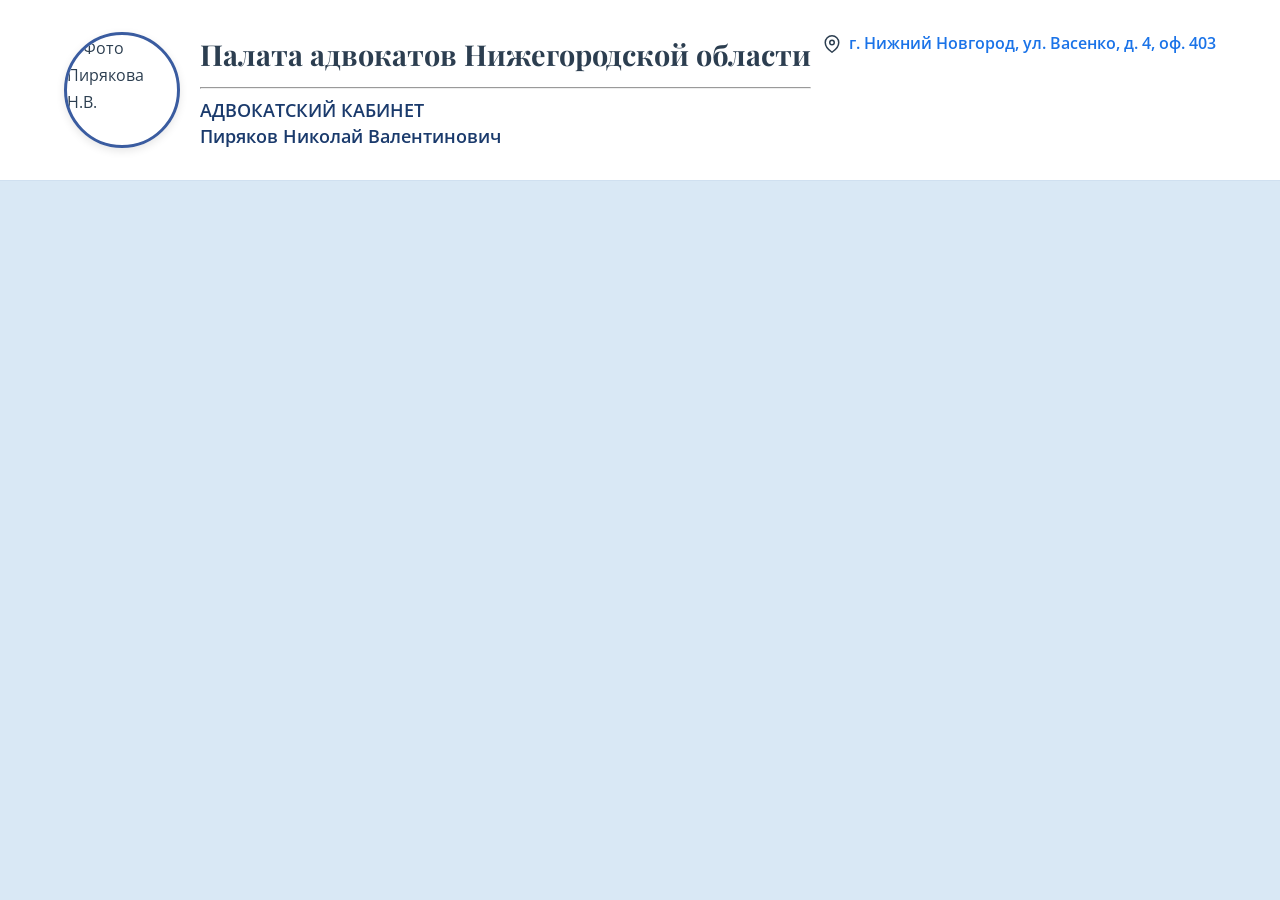
==== privacy.html @ e021079c "Create privacy.html" ====
<!DOCTYPE html>
<html lang="ru">
<head>
    <meta charset="UTF-8">
    <meta name="viewport" content="width=device-width, initial-scale=1.0">
    <title>Политика конфиденциальности | Адвокат Пиряков Н.В.</title>
    <meta name="description" content="Политика обработки персональных данных сайта адвоката Пирякова Н.В.">

    <link href="https://fonts.googleapis.com/css2?family=Playfair+Display:wght@600;700&family=Open+Sans:wght@400;500;600&display=swap" rel="stylesheet">
    <link rel="stylesheet" href="css/style.css">
</head>
<body>

    <!-- Шапка -->
    <header class="header-info">
        <div class="header-info-left">
            <img src="img/photo.jpg" alt="Фото Пирякова Н.В." class="avatar">
            <div class="header-text">
                <h1>Палата адвокатов Нижегородской области</h1>
                <hr>
                <p class="tagline">АДВОКАТСКИЙ КАБИНЕТ<br>Пиряков Николай Валентинович</p>
            </div>
        </div>
        <div class="header-contacts">
            <div>
                <svg class="icon" viewBox="0 0 24 24" fill="none" stroke="currentColor"><path d="M21 10c0 7-9 13-9 13s-9-6-9-13a9 9 0 0118 0z"></path><circle cx="12" cy="10" r="3"></circle></svg>
                <a href="https://yandex.ru/maps/org/advokat_piryakov_n_v_/92912791736/" target="_blank" class="contact-link">г. Нижний Новгород, ул. Васенко, д. 4, оф. 403</a>
            </div>
            <div>
                <svg class="icon" viewBox="0 0 24 24" fill="none" stroke="currentColor"><path d="M22 16.92v3a2 2 0 01-2.18 2 19.79 19.79 0 01-8.63-3.07 19.5 19.5 0 01-6-6 19.79 19.79 0 01-3.07-8.67A2 2 0 014.11 2h3a2 2 0 012 1.72 12.84 12.84 0 00.7 2.81 2 2 0 01-.45 2.11L8.09 9.91a16 16 0 0
---- css/style.css ----
/* Основные настройки */
body {
    margin: 0;
    padding: 0;
    font-family: 'Open Sans', sans-serif;
    background-color: #d9e8f5;
    color: #2c3e50;
    line-height: 1.7;
}

h1, h2, h3, h4, .nav-link, .stat-block h3 {
    font-family: 'Playfair Display', serif;
    font-weight: 700;
}

a { text-decoration: none; color: inherit; }

/* Шапка */
.header-info {
    background-color: white;
    padding: 30px 5%;
    display: flex;
    justify-content: space-between;
    align-items: flex-start;
    flex-wrap: wrap;
    border-bottom: 1px solid #d0e0f0;
    position: relative;
}

.header-info-left {
    display: flex;
    align-items: center;
    gap: 20px;
}

.header-info-left h1 {
    margin: 0 0 5px;
    font-size: 1.8rem;
    color: #2c3e50;
}

.header-text .tagline {
    margin: 0;
    font-size: 1.1rem;
    font-weight: 600;
    color: #1a3a6c;
    line-height: 1.5;
}

.header-contacts {
    text-align: right;
    font-size: 1rem;
    display: flex;
    flex-direction: column;
    align-items: flex-end;
    gap: 8px;
}

.header-contacts div {
    display: flex;
    align-items: center;
    gap: 8px;
}

.icon {
    width: 18px;
    height: 18px;
    stroke: currentColor;
    stroke-width: 2;
    flex-shrink: 0;
}

.contact-link {
    color: #1a73e8;
    font-weight: 600;
    transition: color 0.2s;
}
.contact-link:hover { color: #0d62d0; }

.avatar {
    width: 110px;
    height: 110px;
    border-radius: 50%;
    object-fit: cover;
    border: 3px solid #3a5ca0;
    box-shadow: 0 3px 8px rgba(0,0,0,0.1);
}

/* Гамбургер-меню (скрыто на ПК) */
.mobile-menu-btn {
    display: none;
    flex-direction: column;
    justify-content: space-between;
    width: 30px;
    height: 21px;
    background: transparent;
    border: none;
    cursor: pointer;
    padding: 0;
    z-index: 1100;
}
.mobile-menu-btn span {
    display: block;
    width: 100%;
    height: 3px;
    background-color: #2a4a8a;
    border-radius: 2px;
    transition: all 0.3s ease;
}

/* Меню навигации */
.nav-container {
    position: sticky;
    top: 0;
    background-color: #f0f7ff;
    padding: 12px 0;
    z-index: 1000;
    border-bottom: 1px solid #cfdde9;
    width: 100%;
}

.nav-list {
    display: flex;
    justify-content: center;
    align-items: center;
    gap: 30px;
    margin: 0;
    padding: 0;
    list-style: none;
}

.nav-link {
    color: #2a4a8a;
    font-size: 1.1rem;
    font-weight: 600;
    letter-spacing: 0.5px;
    padding: 6px 0;
    position: relative;
    transition: color 0.3s ease;
}

.nav-link:hover, .nav-link.active { color: #1a73e8; }

.nav-link::after {
    content: '';
    position: absolute;
    bottom: 0;
    left: 50%;
    width: 0;
    height: 2px;
    background-color: #1a73e8;
    transition: all 0.3s ease;
}

.nav-link:hover::after, .nav-link.active::after {
    width: 100%;
    left: 0;
}

/* Блок "Обо мне" */
.about-block {
    position: relative;
    max-width: 1200px;
    margin: 40px auto;
    height: 340px;
    border-radius: 15px;
    overflow: hidden;
    box-shadow: 0 8px 25px rgba(0,30,60,0.12);
}

.about-photo-bg {
    position: absolute;
    top: 0;
    left: 0;
    width: 100%;
    height: 100%;
    object-fit: cover;
    object-position: center;
    z-index: 1;
}

.about-text-overlay {
    position: absolute;
    top: 0;
    left: 0;
    width: 100%;
    height: 100%;
    background: rgba(0,0,0,0.5);
    display: flex;
    align-items: center;
    justify-content: flex-start;
    padding: 40px;
    box-sizing: border-box;
    z-index: 2;
    color: white;
}

.about-text-content {
    max-width: 700px;
}

.about-text-content p {
    margin-bottom: 15px;
    font-size: 1.1rem;
    line-height: 1.8;
    font-weight: 500;
}

/* Направления */
.directions-grid {
    display: grid;
    grid-template-columns: repeat(auto-fit, minmax(260px, 1fr));
    gap: 20px;
    padding: 35px 5%;
    max-width: 1200px;
    margin: 0 auto;
}

.direction-card {
    background-color: white;
    padding: 30px 20px;
    border-radius: 10px;
    display: flex;
    flex-direction: column;
    align-items: center;
    justify-content: center;
    text-align: center;
    gap: 15px;
    box-shadow: 0 4px 10px rgba(0,30,60,0.05);
    font-size: 1.15rem;
    font-weight: 600;
    border: 1px solid #d0e0f0;
    color: #2c3e50;
    transition: all 0.3s ease;
}

.direction-card:hover {
    transform: translateY(-4px);
    box-shadow: 0 6px 15px rgba(0,30,60,0.1);
    border-color: #1a73e8;
    color: #1a73e8;
}

.service-icon {
    width: 40px;
    height: 40px;
    stroke: currentColor;
    stroke-width: 1.5;
}

/* Видео */
.video-section {
    padding: 20px 5%;
    max-width: 1200px;
    margin: 0 auto;
    text-align: center;
}
.video-wrapper video {
    width: 100%;
    max-width: 800px;
    border-radius: 12px;
    box-shadow: 0 6px 20px rgba(0,0,0,0.1);
}

/* Отзывы */
.reviews-block {
    padding: 40px 5%;
    max-width: 1200px;
    margin: 45px auto;
    background: white;
    border-radius: 15px;
    box-shadow: 0 6px 20px rgba(0,30,60,0.08);
    border: 1px solid #d0e0f0;
}

.reviews-block h2 {
    text-align: center;
    margin-bottom: 30px;
    color: #3a5ca0;
}

.carousel-outer {
    position: relative;
    max-width: 1000px;
    margin: 0 auto;
    padding-right: 50px;
}

.carousel-container { overflow: hidden; }

.carousel-track {
    display: flex;
    transition: transform 0.5s ease-in-out;
}

.carousel-slide {
    flex: 0 0 100%;
    display: grid;
    grid-template-columns: repeat(2, 1fr);
    gap: 20px;
    padding: 0 10px;
}

.review-card {
    background-color: #f9fbfd;
    padding: 20px;
    border-radius: 12px;
    border-left: 3px solid #1a73e8;
    box-shadow: 0 2px 8px rgba(0,30,60,0.06);
}

.review-text {
    font-size: 1rem;
    line-height: 1.6;
    color: #2c3e50;
    margin-bottom: 12px;
    font-style: italic;
}

.review-meta {
    font-size: 0.9rem;
    color: #5a6b82;
    border-top: 1px solid #e0eaf4;
    padding-top: 10px;
}

.carousel-next-btn {
    position: absolute;
    right: 0;
    top: 50%;
    transform: translateY(-50%);
    width: 40px;
    height: 40px;
    border-radius: 50%;
    background: #1a73e8;
    color: white;
    border: none;
    display: flex;
    align-items: center;
    justify-content: center;
    cursor: pointer;
    transition: all 0.25s ease;
}
.carousel-next-btn:hover { background: #0d62d0; }

/* Контакты */
.emergency-block {
    padding: 45px 5%;
    max-width: 1200px;
    margin: 45px auto;
    background: linear-gradient(135deg, #f0f8ff, #e0ecf8);
    border-radius: 15px;
    box-shadow: 0 6px 20px rgba(0,30,60,0.08);
    border: 1px solid #d0e0f0;
    text-align: center;
}

.emergency-block h2 { color: #1a3a6c; margin-bottom: 10px; }
.contact-subtitle { margin-bottom: 30px; color: #5a6b82; }

.contact-grid {
    display: flex;
    flex-wrap: wrap;
    gap: 30px;
    justify-content: center;
    align-items: flex-start;
    text-align: left;
}

.contact-info { flex: 1; min-width: 280px; max-width: 400px; }
.contact-item { margin-bottom: 25px; }
.contact-item strong { display: block; margin-bottom: 5px; color: #1a3a6c; }

.big-phone {
    font-size: 1.5rem;
    font-weight: 700;
    color: #1a73e8;
    display: block;
    margin-top: 5px;
}

.messenger-links { display: flex; gap: 10px; margin-top: 5px; }
.btn-messenger {
    padding: 10px 20px;
    border-radius: 8px;
    color: white;
    font-weight: 600;
    transition: opacity 0.2s;
}
.btn-messenger:hover { opacity: 0.9; }
.whatsapp { background-color: #25D366; }
.telegram { background-color: #0088cc; }

.map-link {
    color: #1a73e8;
    font-weight: 600;
    display: inline-flex;
    align-items: center;
    gap: 5px;
    margin-top: 5px;
}

.map-container {
    flex: 1;
    min-width: 280px;
    max-width: 600px;
    height: 350px;
    border-radius: 12px;
    overflow: hidden;
    box-shadow: 0 4px 12px rgba(0,0,0,0.1);
}

/* Подвал */
footer {
    text-align: center;
    padding: 35px 20px;
    font-size: 0.9rem;
    color: #666;
    border-top: 1px solid #d0e0f0;
    margin-top: 40px;
    background-color: #f0f7ff;
}
footer a { color: #1a73e8; text-decoration: underline; }

/* =========================================
   АДАПТИВНОСТЬ (МОБИЛЬНАЯ ВЕРСИЯ)
   ========================================= */
@media (max-width: 768px) {
    .header-info {
        flex-direction: column;
        align-items: center;
        text-align: center;
        gap: 20px;
        padding: 20px 5%;
    }

    .header-info-left {
        flex-direction: column;
        gap: 15px;
    }

    .header-contacts {
        align-items: center;
        text-align: center;
    }

    .avatar { width: 90px; height: 90px; }
    .header-info-left h1 { font-size: 1.4rem; }

    /* Гамбургер-меню: показываем кнопку */
    .mobile-menu-btn {
        display: flex;
        position: absolute;
        top: 30px;
        right: 5%;
    }

    /* Мобильное меню: скрыто по умолчанию */
    .nav-container {
        position: fixed;
        top: 0;
        left: -100%;
        width: 80%;
        max-width: 300px;
        height: 100vh;
        background-color: white;
        padding: 80px 20px 20px;
        box-shadow: 2px 0 10px rgba(0,0,0,0.1);
        transition: left 0.3s ease;
        z-index: 1050;
    }

    .nav-container.active { left: 0; }

    .nav-list {
        flex-direction: column;
        align-items: flex-start;
        gap: 20px;
    }

    .nav-link { font-size: 1.2rem; }

    /* Анимация гамбургера в крестик */
    .mobile-menu-btn.active span:nth-child(1) { transform: rotate(45deg) translate(5px, 6px); }
    .mobile-menu-btn.active span:nth-child(2) { opacity: 0; }
    .mobile-menu-btn.active span:nth-child(3) { transform: rotate(-45deg) translate(5px, -6px); }

    /* Затемнение фона при открытом меню */
    .menu-overlay {
        display: none;
        position: fixed;
        top: 0; left: 0; width: 100%; height: 100%;
        background: rgba(0,0,0,0.5);
        z-index: 1040;
    }
    .menu-overlay.active { display: block; }

    /* Адаптация блока "Обо мне" */
    .about-block {
        height: auto;
        margin: 20px 5%;
    }
    .about-photo-bg { display: none; }
    .about-text-overlay {
        position: static;
        background: white;
        color: #2c3e50;
        padding: 25px 20px;
        border-radius: 15px;
        border: 1px solid #d0e0f0;
        box-shadow: 0 6px 20px rgba(0,30,60,0.08);
    }
    .about-text-content p { font-size: 1rem; margin-bottom: 15px; }

    /* Адаптация карусели */
    .carousel-slide { grid-template-columns: 1fr; }
    .carousel-outer { padding-right: 0; }
    .carousel-next-btn {
        right: 50%;
        transform: translateX(50%) translateY(40px);
        bottom: 0;
        top: auto;
    }

    .contact-grid { flex-direction: column; align-items: center; text-align: center; }
    .contact-info { max-width: 100%; }
    .messenger-links { justify-content: center; }
    .map-container { width: 100%; max-width: 100%; height: 300px; }
}
/* =========================================
   СТРАНИЦА FAQ
   ========================================= */
.faq-page {
    max-width: 900px;
    margin: 40px auto;
    padding: 0 5%;
}

.faq-title {
    font-size: 2.2rem;
    color: #1a3a6c;
    margin-bottom: 10px;
    text-align: center;
}

.faq-subtitle {
    text-align: center;
    color: #5a6b82;
    margin-bottom: 40px;
    font-size: 1.1rem;
}

.faq-category {
    margin-bottom: 50px;
}

.category-title {
    font-size: 1.6rem;
    color: #2a4a8a;
    border-bottom: 2px solid #1a73e8;
    padding-bottom: 10px;
    margin-bottom: 25px;
}

.faq-item {
    background: white;
    border-radius: 10px;
    margin-bottom: 15px;
    box-shadow: 0 2px 8px rgba(0,30,60,0.06);
    overflow: hidden;
    border: 1px solid #d0e0f0;
}

.faq-question {
    width: 100%;
    background: none;
    border: none;
    padding: 20px 25px;
    font-size: 1.1rem;
    font-weight: 600;
    color: #2c3e50;
    text-align: left;
    cursor: pointer;
    display: flex;
    justify-content: space-between;
    align-items: center;
    gap: 15px;
    transition: background-color 0.2s;
}

.faq-question:hover {
    background-color: #f9fbfd;
}

.faq-icon {
    width: 24px;
    height: 24px;
    stroke: #1a73e8;
    stroke-width: 2;
    flex-shrink: 0;
    transition: transform 0.3s ease;
}

.faq-item.active .faq-icon {
    transform: rotate(180deg);
}

.faq-answer {
    max-height: 0;
    overflow: hidden;
    transition: max-height 0.3s ease, padding 0.3s ease;
    padding: 0 25px;
}

.faq-item.active .faq-answer {
    max-height: 1000px;
    padding: 0 25px 20px;
}

.faq-answer p {
    margin-bottom: 12px;
    line-height: 1.7;
}

.faq-answer ul, .faq-answer ol {
    margin-left: 20px;
    margin-bottom: 12px;
}

.faq-answer li {
    margin-bottom: 8px;
    line-height: 1.6;
}

/* Призыв к действию */
.faq-cta {
    background: linear-gradient(135deg, #f0f8ff, #e0ecf8);
    padding: 40px;
    border-radius: 15px;
    text-align: center;
    margin-top: 50px;
    border: 1px solid #d0e0f0;
}

.faq-cta h2 {
    color: #1a3a6c;
    margin-bottom: 15px;
}

.faq-cta p {
    margin-bottom: 25px;
    color: #5a6b82;
    font-size: 1.1rem;
}

.cta-buttons {
    display: flex;
    gap: 15px;
    justify-content: center;
    flex-wrap: wrap;
}

.btn-cta {
    padding: 14px 30px;
    border-radius: 8px;
    font-weight: 600;
    font-size: 1rem;
    transition: all 0.2s;
    text-decoration: none;
}

.btn-cta.primary {
    background: #1a73e8;
    color: white;
}

.btn-cta.primary:hover {
    background: #0d62d0;
}

.btn-cta.whatsapp {
    background: #25D366;
    color: white;
}

.btn-cta.whatsapp:hover {
    background: #1fb855;
}

/* Адаптивность FAQ */
@media (max-width: 768px) {
    .faq-title { font-size: 1.8rem; }
    .category-title { font-size: 1.4rem; }
    .faq-question { font-size: 1rem; padding: 15px 20px; }
    .faq-answer { padding: 0 20px; }
    .faq-item.active .faq-answer { padding: 0 20px 15px; }
    .faq-cta { padding: 30px 20px; }
    .cta-buttons { flex-direction: column; }
    .btn-cta { width: 100%; }
}


/* =========================================
   СТРАНИЦА УСЛУГ
   ========================================= */
.services-page {
    max-width: 1100px;
    margin: 40px auto;
    padding: 0 5%;
}

.services-title {
    font-size: 2.4rem;
    color: #1a3a6c;
    text-align: center;
    margin-bottom: 12px;
}

.services-subtitle {
    text-align: center;
    color: #5a6b82;
    margin-bottom: 30px;
    max-width: 700px;
    margin-left: auto;
    margin-right: auto;
}

.services-index {
    display: grid;
    grid-template-columns: repeat(auto-fit, minmax(180px, 1fr));
    gap: 12px;
    margin-bottom: 40px;
}

.services-index .direction-card {
    padding: 18px 12px;
    font-size: 1rem;
}

/* Каждая услуга — отдельная карточка */
.service-detail {
    background: white;
    border: 1px solid #d0e0f0;
    border-radius: 15px;
    box-shadow: 0 6px 20px rgba(0,30,60,0.06);
    padding: 35px;
    margin-bottom: 30px;
    scroll-margin-top: 90px; /* важно: заголовок не прячется под меню */
}

.service-detail h2 {
    display: flex;
    align-items: center;
    gap: 12px;
    color: #1a3a6c;
    margin-top: 0;
    font-size: 1.7rem;
}

.service-detail .service-icon {
    width: 30px;
    height: 30px;
    color: #1a73e8;
    flex-shrink: 0;
}

.service-lead {
    font-size: 1.1rem;
    color: #42546b;
    border-bottom: 1px solid #e0eaf4;
    padding-bottom: 20px;
    margin-bottom: 25px;
}

.service-columns {
    display: grid;
    grid-template-columns: 1fr 1fr;
    gap: 35px;
}

.service-columns h3 {
    color: #2a4a8a;
    font-size: 1.2rem;
    margin-bottom: 12px;
}

.service-columns ul {
    padding-left: 20px;
    margin: 0;
}

.service-columns li {
    margin-bottom: 10px;
    line-height: 1.6;
}

.service-note {
    margin-top: 20px;
    background: #f0f7ff;
    border-left: 3px solid #1a73e8;
    padding: 15px 18px;
    border-radius: 6px;
    font-size: 0.98rem;
    color: #2c3e50;
}

/* Блок о стоимости */
.service-price-note {
    background: white;
    border: 1px solid #d0e0f0;
    border-radius: 15px;
    padding: 30px 35px;
    margin-bottom: 30px;
}

.service-price-note h2 {
    color: #1a3a6c;
    margin-top: 0;
}

.service-price-note p {
    color: #42546b;
    margin-bottom: 12px;
}
/* =========================================
   СТРАНИЦА КОНТАКТОВ
   ========================================= */
.contacts-page {
    max-width: 1200px;
    margin: 40px auto;
    padding: 0 5%;
}

.contacts-title {
    font-size: 2.4rem;
    color: #1a3a6c;
    text-align: center;
    margin-bottom: 12px;
}

.contacts-subtitle {
    text-align: center;
    color: #5a6b82;
    margin-bottom: 40px;
    font-size: 1.1rem;
}

/* Главная сетка: контакты + карта */
.contacts-grid {
    display: grid;
    grid-template-columns: 1fr 1fr;
    gap: 30px;
    margin-bottom: 50px;
}

/* Блоки контактов */
.contacts-info {
    display: flex;
    flex-direction: column;
    gap: 18px;
}

.contact-big-block {
    background: white;
    border: 1px solid #d0e0f0;
    border-radius: 12px;
    padding: 20px 25px;
    display: flex;
    align-items: flex-start;
    gap: 20px;
    box-shadow: 0 2px 8px rgba(0,30,60,0.04);
    transition: all 0.2s;
}

.contact-big-block:hover {
    box-shadow: 0 4px 16px rgba(0,30,60,0.08);
    border-color: #1a73e8;
}

.contact-big-icon {
    width: 48px;
    height: 48px;
    border-radius: 10px;
    display: flex;
    align-items: center;
    justify-content: center;
    flex-shrink: 0;
}

.contact-big-icon svg {
    width: 24px;
    height: 24px;
    stroke: white;
    stroke-width: 2;
}

.phone-icon { background: #1a73e8; }
.messengers-icon { background: #25D366; }
.email-icon { background: #3a5ca0; }
.address-icon { background: #e67e22; }
.schedule-icon { background: #8e44ad; }

.contact-label {
    font-size: 0.85rem;
    text-transform: uppercase;
    letter-spacing: 0.5px;
    color: #5a6b82;
    margin-bottom: 6px;
    font-weight: 600;
}

.big-phone {
    font-size: 1.6rem;
    font-weight: 700;
    color: #1a73e8;
    display: inline-block;
    margin-bottom: 4px;
    text-decoration: none;
}

.big-email {
    font-size: 1.15rem;
    font-weight: 600;
    color: #1a73e8;
    text-decoration: none;
    display: inline-block;
    margin-bottom: 4px;
}

.contact-hint {
    font-size: 0.9rem;
    color: #5a6b82;
    margin-top: 4px;
}

.address-text {
    margin: 0 0 8px;
    font-size: 1.05rem;
    line-height: 1.5;
    color: #2c3e50;
}

.address-text small {
    color: #5a6b82;
}

.schedule-list {
    list-style: none;
    padding: 0;
    margin: 0;
}

.schedule-list li {
    display: flex;
    justify-content: space-between;
    gap: 20px;
    padding: 6px 0;
    border-bottom: 1px dashed #e0eaf4;
    font-size: 1rem;
}

.schedule-list li:last-child { border-bottom: none; }

.schedule-list span { color: #5a6b82; }

/* Карта */
.contacts-map {
    border-radius: 12px;
    overflow: hidden;
    min-height: 500px;
    box-shadow: 0 4px 12px rgba(0,0,0,0.08);
    border: 1px solid #d0e0f0;
}

/* Как добраться */
.how-to-reach {
    background: white;
    border: 1px solid #d0e0f0;
    border-radius: 15px;
    padding: 35px;
    margin-bottom: 30px;
}

.how-to-reach h2 {
    color: #1a3a6c;
    margin-top: 0;
    margin-bottom: 25px;
    text-align: center;
}

.reach-grid {
    display: grid;
    grid-template-columns: repeat(3, 1fr);
    gap: 25px;
}

.reach-item h3 {
    color: #2a4a8a;
    font-size: 1.15rem;
    margin-bottom: 10px;
}

.reach-item p {
    margin: 0;
    line-height: 1.6;
    color: #42546b;
}

/* Мобильная версия */
@media (max-width: 768px) {
    .contacts-title { font-size: 1.8rem; }

    /* Сетка в одну колонку */
    .contacts-grid { grid-template-columns: 1fr; }

    .contacts-map { min-height: 300px; }

    .contact-big-block {
        padding: 16px 18px;
        gap: 15px;
    }

    .contact-big-icon {
        width: 42px;
        height: 42px;
    }

    .big-phone { font-size: 1.3rem; }

    /* Кнопки мессенджеров на всю ширину */
    .messenger-links {
        flex-direction: column;
        width: 100%;
    }

    .btn-messenger {
        text-align: center;
        padding: 14px;
        font-size: 1rem;
    }

    /* Как добраться — в одну колонку */
    .reach-grid { grid-template-columns: 1fr; gap: 20px; }
    .how-to-reach { padding: 25px 20px; }
}
/* Мобильная версия */
@media (max-width: 768px) {
    .services-title { font-size: 1.8rem; }
    .services-index { grid-template-columns: repeat(2, 1fr); }
    .service-detail { padding: 22px 18px; }
    .service-detail h2 { font-size: 1.35rem; }
    .service-lead { font-size: 1rem; }

    /* Две колонки превращаются в одну */
    .service-columns { grid-template-columns: 1fr; gap: 25px; }
    .service-price-note { padding: 25px 20px; }
}
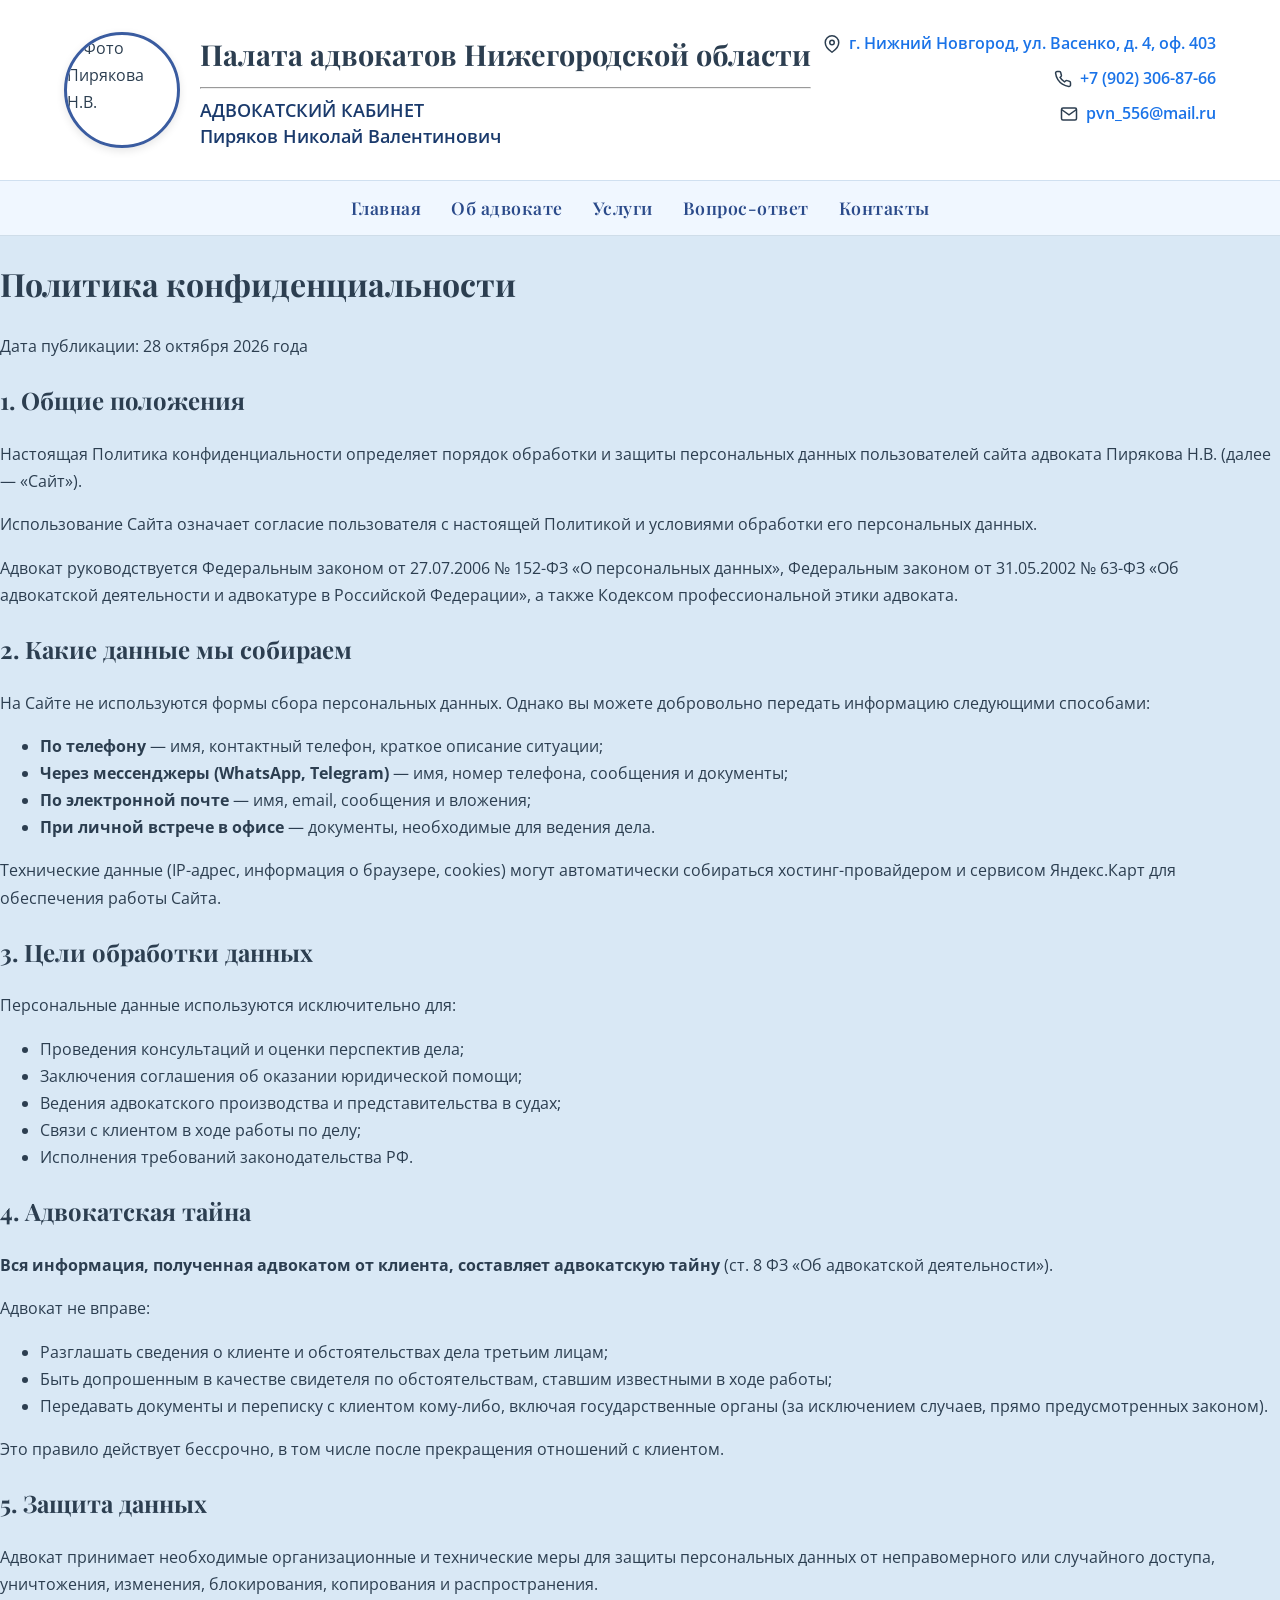
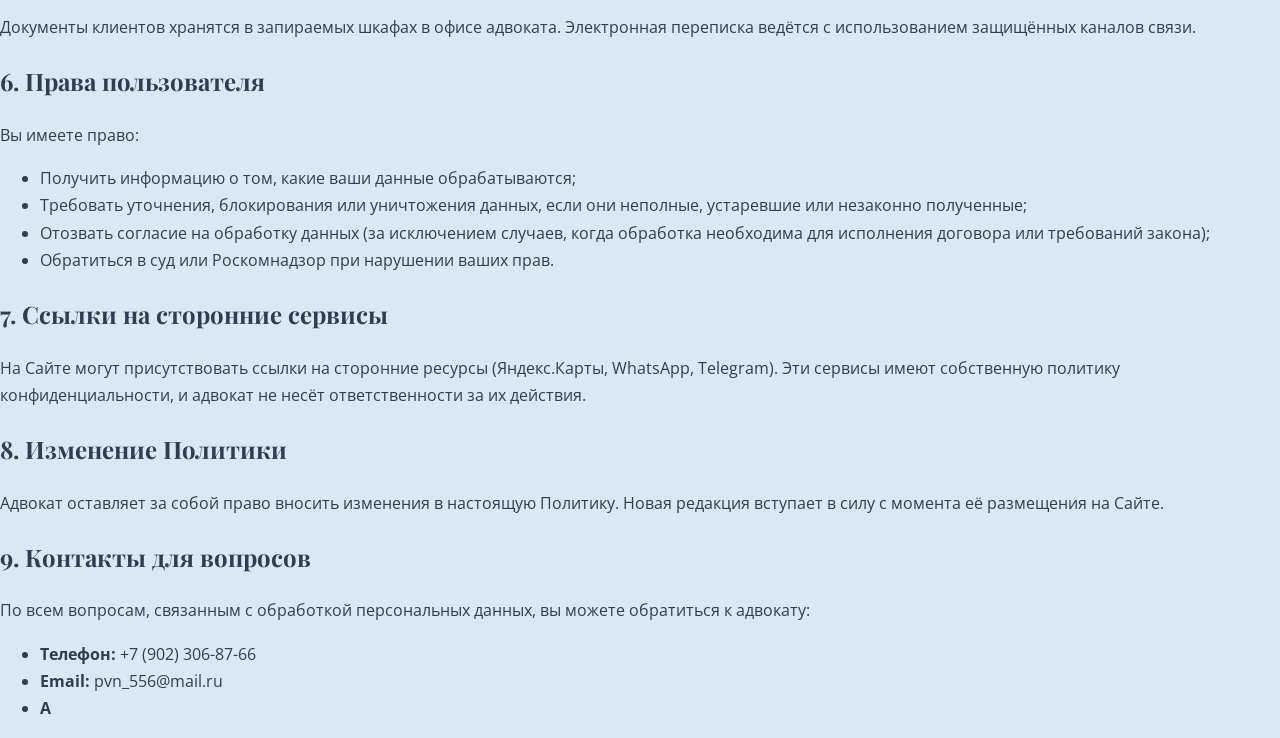
==== commit 9cf35bdb: "Update privacy.html" ====
--- a/privacy.html
+++ b/privacy.html
@@ -27,4 +27,147 @@
                 <a href="https://yandex.ru/maps/org/advokat_piryakov_n_v_/92912791736/" target="_blank" class="contact-link">г. Нижний Новгород, ул. Васенко, д. 4, оф. 403</a>
             </div>
             <div>
-                <svg class="icon" viewBox="0 0 24 24" fill="none" stroke="currentColor"><path d="M22 16.92v3a2 2 0 01-2.18 2 19.79 19.79 0 01-8.63-3.07 19.5 19.5 0 01-6-6 19.79 19.79 0 01-3.07-8.67A2 2 0 014.11 2h3a2 2 0 012 1.72 12.84 12.84 0 00.7 2.81 2 2 0 01-.45 2.11L8.09 9.91a16 16 0 0+                <svg class="icon" viewBox="0 0 24 24" fill="none" stroke="currentColor"><path d="M22 16.92v3a2 2 0 01-2.18 2 19.79 19.79 0 01-8.63-3.07 19.5 19.5 0 01-6-6 19.79 19.79 0 01-3.07-8.67A2 2 0 014.11 2h3a2 2 0 012 1.72 12.84 12.84 0 00.7 2.81 2 2 0 01-.45 2.11L8.09 9.91a16 16 0 006 6l1.27-1.27a2 2 0 012.11-.45 12.84 12.84 0 002.81.7A2 2 0 0122 16.92z"></path></svg>
+                <a href="tel:+79023068766" class="contact-link">+7 (902) 306-87-66</a>
+            </div>
+            <div>
+                <svg class="icon" viewBox="0 0 24 24" fill="none" stroke="currentColor"><path d="M4 4h16c1.1 0 2 .9 2 2v12c0 1.1-.9 2-2 2H4c-1.1 0-2-.9-2-2V6c0-1.1.9-2 2-2z"></path><polyline points="22,6 12,13 2,6"></polyline></svg>
+                <a href="mailto:pvn_556@mail.ru" class="contact-link">pvn_556@mail.ru</a>
+            </div>
+        </div>
+        <button class="mobile-menu-btn" aria-label="Открыть меню">
+            <span></span><span></span><span></span>
+        </button>
+    </header>
+
+    <!-- Меню -->
+    <nav class="nav-container">
+        <ul class="nav-list">
+            <li><a href="index.html" class="nav-link">Главная</a></li>
+            <li><a href="about.html" class="nav-link">Об адвокате</a></li>
+            <li><a href="services.html" class="nav-link">Услуги</a></li>
+            <li><a href="faq.html" class="nav-link">Вопрос-ответ</a></li>
+            <li><a href="contacts.html" class="nav-link">Контакты</a></li>
+        </ul>
+    </nav>
+
+    <main class="privacy-page">
+
+        <h1 class="privacy-title">Политика конфиденциальности</h1>
+        <p class="privacy-date">Дата публикации: 28 октября 2026 года</p>
+
+        <div class="privacy-content">
+
+            <section>
+                <h2>1. Общие положения</h2>
+                <p>
+                    Настоящая Политика конфиденциальности определяет порядок обработки и защиты 
+                    персональных данных пользователей сайта адвоката Пирякова Н.В. 
+                    (далее — «Сайт»).
+                </p>
+                <p>
+                    Использование Сайта означает согласие пользователя с настоящей Политикой 
+                    и условиями обработки его персональных данных.
+                </p>
+                <p>
+                    Адвокат руководствуется Федеральным законом от 27.07.2006 № 152-ФЗ 
+                    «О персональных данных», Федеральным законом от 31.05.2002 № 63-ФЗ 
+                    «Об адвокатской деятельности и адвокатуре в Российской Федерации», 
+                    а также Кодексом профессиональной этики адвоката.
+                </p>
+            </section>
+
+            <section>
+                <h2>2. Какие данные мы собираем</h2>
+                <p>На Сайте не используются формы сбора персональных данных. Однако вы можете добровольно передать информацию следующими способами:</p>
+                <ul>
+                    <li><strong>По телефону</strong> — имя, контактный телефон, краткое описание ситуации;</li>
+                    <li><strong>Через мессенджеры (WhatsApp, Telegram)</strong> — имя, номер телефона, сообщения и документы;</li>
+                    <li><strong>По электронной почте</strong> — имя, email, сообщения и вложения;</li>
+                    <li><strong>При личной встрече в офисе</strong> — документы, необходимые для ведения дела.</li>
+                </ul>
+                <p>
+                    Технические данные (IP-адрес, информация о браузере, cookies) могут 
+                    автоматически собираться хостинг-провайдером и сервисом Яндекс.Карт 
+                    для обеспечения работы Сайта.
+                </p>
+            </section>
+
+            <section>
+                <h2>3. Цели обработки данных</h2>
+                <p>Персональные данные используются исключительно для:</p>
+                <ul>
+                    <li>Проведения консультаций и оценки перспектив дела;</li>
+                    <li>Заключения соглашения об оказании юридической помощи;</li>
+                    <li>Ведения адвокатского производства и представительства в судах;</li>
+                    <li>Связи с клиентом в ходе работы по делу;</li>
+                    <li>Исполнения требований законодательства РФ.</li>
+                </ul>
+            </section>
+
+            <section>
+                <h2>4. Адвокатская тайна</h2>
+                <p>
+                    <strong>Вся информация, полученная адвокатом от клиента, составляет адвокатскую тайну</strong> 
+                    (ст. 8 ФЗ «Об адвокатской деятельности»).
+                </p>
+                <p>Адвокат не вправе:</p>
+                <ul>
+                    <li>Разглашать сведения о клиенте и обстоятельствах дела третьим лицам;</li>
+                    <li>Быть допрошенным в качестве свидетеля по обстоятельствам, ставшим известными в ходе работы;</li>
+                    <li>Передавать документы и переписку с клиентом кому-либо, включая государственные органы (за исключением случаев, прямо предусмотренных законом).</li>
+                </ul>
+                <p>
+                    Это правило действует бессрочно, в том числе после прекращения отношений 
+                    с клиентом.
+                </p>
+            </section>
+
+            <section>
+                <h2>5. Защита данных</h2>
+                <p>
+                    Адвокат принимает необходимые организационные и технические меры для защиты 
+                    персональных данных от неправомерного или случайного доступа, уничтожения, 
+                    изменения, блокирования, копирования и распространения.
+                </p>
+                <p>Документы клиентов хранятся в запираемых шкафах в офисе адвоката. Электронная переписка ведётся с использованием защищённых каналов связи.</p>
+            </section>
+
+            <section>
+                <h2>6. Права пользователя</h2>
+                <p>Вы имеете право:</p>
+                <ul>
+                    <li>Получить информацию о том, какие ваши данные обрабатываются;</li>
+                    <li>Требовать уточнения, блокирования или уничтожения данных, если они неполные, устаревшие или незаконно полученные;</li>
+                    <li>Отозвать согласие на обработку данных (за исключением случаев, когда обработка необходима для исполнения договора или требований закона);</li>
+                    <li>Обратиться в суд или Роскомнадзор при нарушении ваших прав.</li>
+                </ul>
+            </section>
+
+            <section>
+                <h2>7. Ссылки на сторонние сервисы</h2>
+                <p>
+                    На Сайте могут присутствовать ссылки на сторонние ресурсы (Яндекс.Карты, 
+                    WhatsApp, Telegram). Эти сервисы имеют собственную политику 
+                    конфиденциальности, и адвокат не несёт ответственности за их действия.
+                </p>
+            </section>
+
+            <section>
+                <h2>8. Изменение Политики</h2>
+                <p>
+                    Адвокат оставляет за собой право вносить изменения в настоящую Политику. 
+                    Новая редакция вступает в силу с момента её размещения на Сайте.
+                </p>
+            </section>
+
+            <section>
+                <h2>9. Контакты для вопросов</h2>
+                <p>
+                    По всем вопросам, связанным с обработкой персональных данных, 
+                    вы можете обратиться к адвокату:
+                </p>
+                <ul>
+                    <li><strong>Телефон:</strong> <a href="tel:+79023068766">+7 (902) 306-87-66</a></li>
+                    <li><strong>Email:</strong> <a href="mailto:pvn_556@mail.ru">pvn_556@mail.ru</a></li>
+                    <li><strong>А
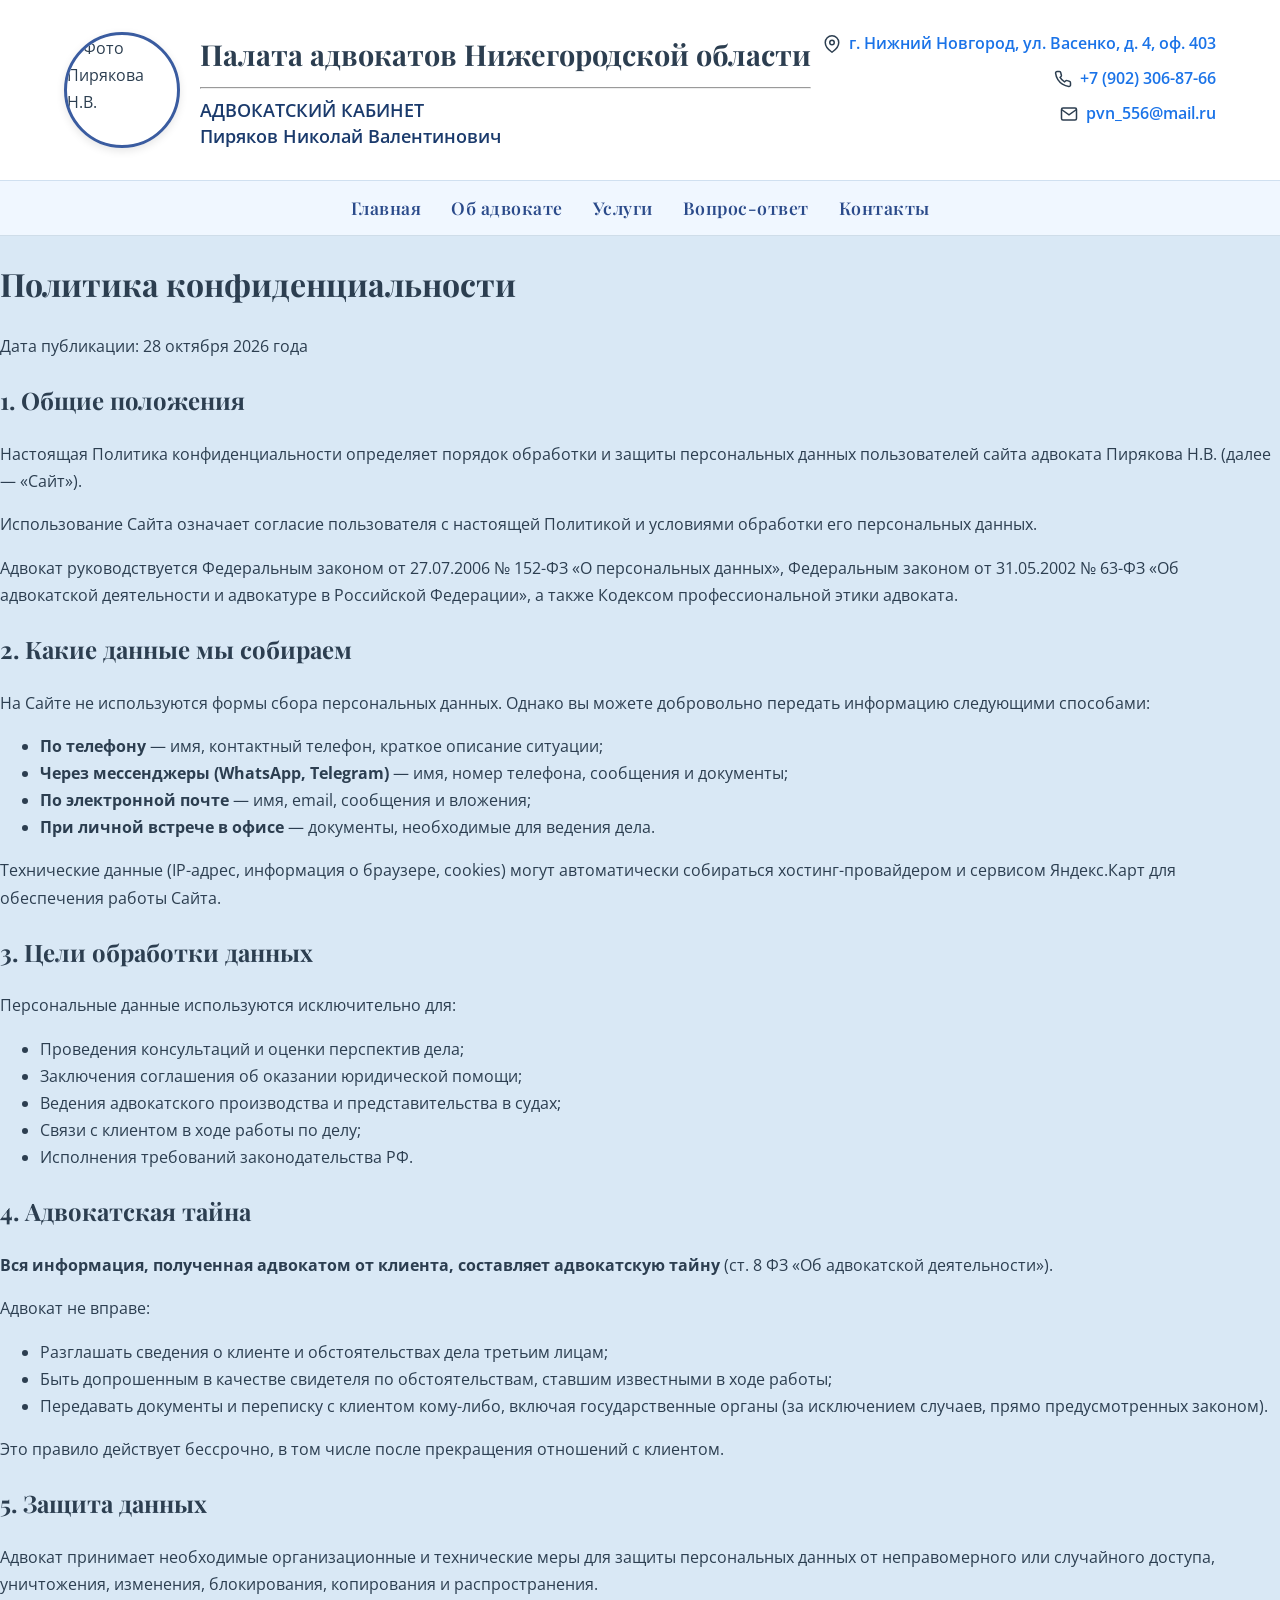
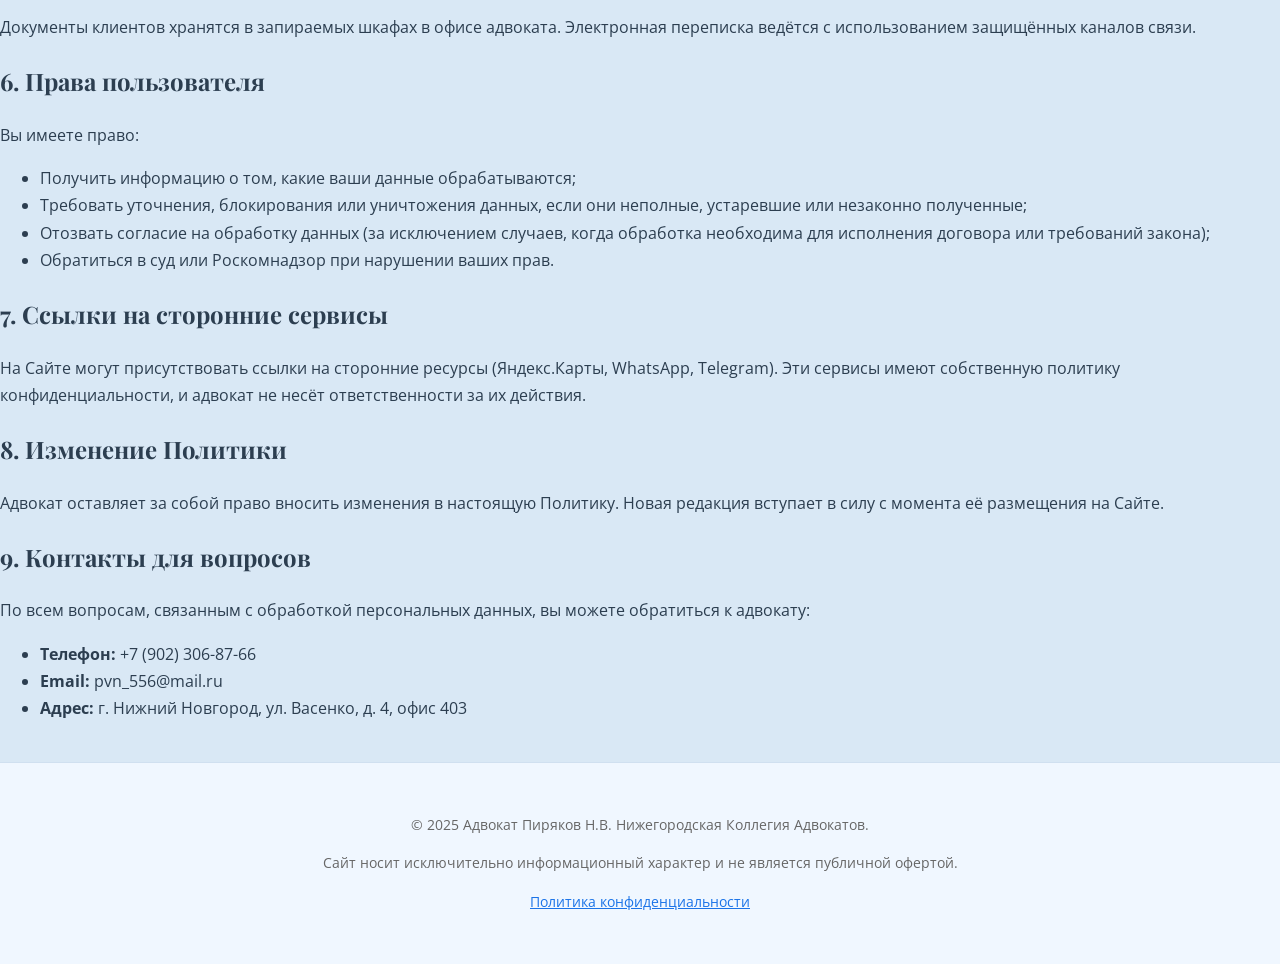
==== commit c5e5c9af: "Update privacy.html" ====
--- a/privacy.html
+++ b/privacy.html
@@ -170,4 +170,20 @@
                 <ul>
                     <li><strong>Телефон:</strong> <a href="tel:+79023068766">+7 (902) 306-87-66</a></li>
                     <li><strong>Email:</strong> <a href="mailto:pvn_556@mail.ru">pvn_556@mail.ru</a></li>
-                    <li><strong>А+                    <li><strong>Адрес:</strong> г. Нижний Новгород, ул. Васенко, д. 4, офис 403</li>
+                </ul>
+            </section>
+
+        </div>
+
+    </main>
+
+    <footer>
+        <p>© 2025 Адвокат Пиряков Н.В. Нижегородская Коллегия Адвокатов.</p>
+        <p>Сайт носит исключительно информационный характер и не является публичной офертой.</p>
+        <p><a href="privacy.html">Политика конфиденциальности</a></p>
+    </footer>
+
+    <script src="js/script.js" defer></script>
+</body>
+</html>
